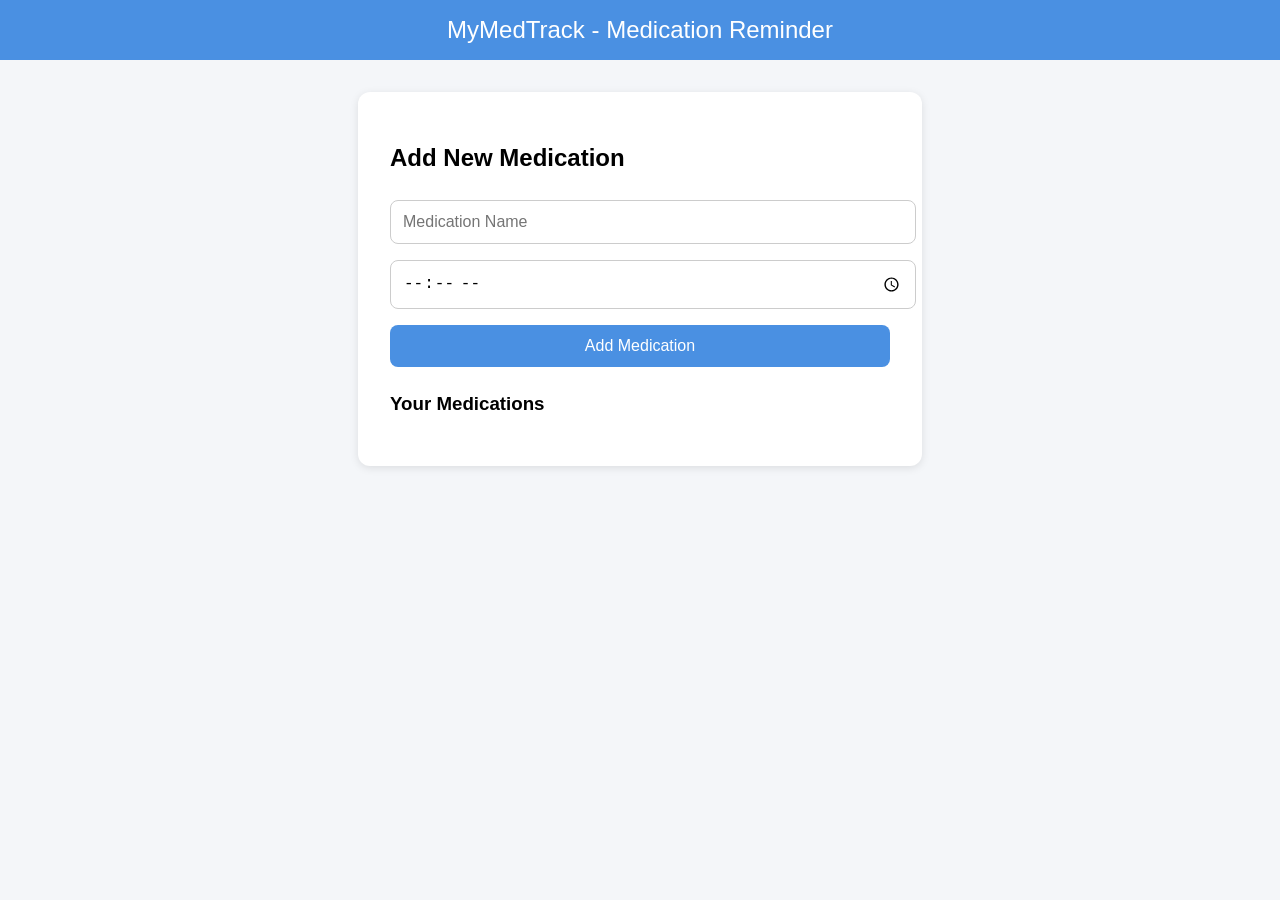
==== index.html @ e431a42e "Rename med.html to index.html" ====
<!DOCTYPE html>
<html lang="en">
<head>
  <meta charset="UTF-8" />
  <meta name="viewport" content="width=device-width, initial-scale=1.0" />
  <title>MyMedTrack</title>
  <style>
    body {
      font-family: 'Segoe UI', Tahoma, Geneva, Verdana, sans-serif;
      background: #f4f6f9;
      margin: 0;
      padding: 0;
      display: flex;
      flex-direction: column;
      align-items: center;
    }
    header {
      background-color: #4a90e2;
      color: white;
      width: 100%;
      padding: 1rem;
      text-align: center;
      font-size: 1.5rem;
    }
    .container {
      max-width: 500px;
      width: 100%;
      margin: 2rem;
      background: white;
      padding: 2rem;
      border-radius: 12px;
      box-shadow: 0 2px 8px rgba(0,0,0,0.1);
    }
    input, button {
      width: 100%;
      padding: 0.75rem;
      margin: 0.5rem 0;
      border-radius: 8px;
      border: 1px solid #ccc;
      font-size: 1rem;
    }
    button {
      background-color: #4a90e2;
      color: white;
      border: none;
      cursor: pointer;
      transition: background-color 0.3s;
    }
    button:hover {
      background-color: #3b7dc1;
    }
    ul {
      list-style-type: none;
      padding: 0;
    }
    li {
      background: #eef3fa;
      padding: 0.75rem;
      margin: 0.5rem 0;
      border-radius: 8px;
    }
  </style>
</head>
<body>
  <header>MyMedTrack - Medication Reminder</header>
  <div class="container">
    <h2>Add New Medication</h2>
    <input type="text" id="medName" placeholder="Medication Name" />
    <input type="time" id="medTime" />
    <button onclick="addMedication()">Add Medication</button>

    <h3>Your Medications</h3>
    <ul id="medList"></ul>
  </div>

  <script>
    function loadMedications() {
      const meds = JSON.parse(localStorage.getItem("medications")) || [];
      const list = document.getElementById("medList");
      list.innerHTML = "";
      meds.forEach((med, index) => {
        const li = document.createElement("li");
        li.textContent = `${med.name} at ${med.time}`;
        list.appendChild(li);
      });
    }

    function addMedication() {
      const name = document.getElementById("medName").value.trim();
      const time = document.getElementById("medTime").value;
      if (!name || !time) return alert("Please enter both name and time");
      const meds = JSON.parse(localStorage.getItem("medications")) || [];
      meds.push({ name, time });
      localStorage.setItem("medications", JSON.stringify(meds));
      document.getElementById("medName").value = "";
      document.getElementById("medTime").value = "";
      loadMedications();
    }

    window.onload = loadMedications;
  </script>
</body>
</html>
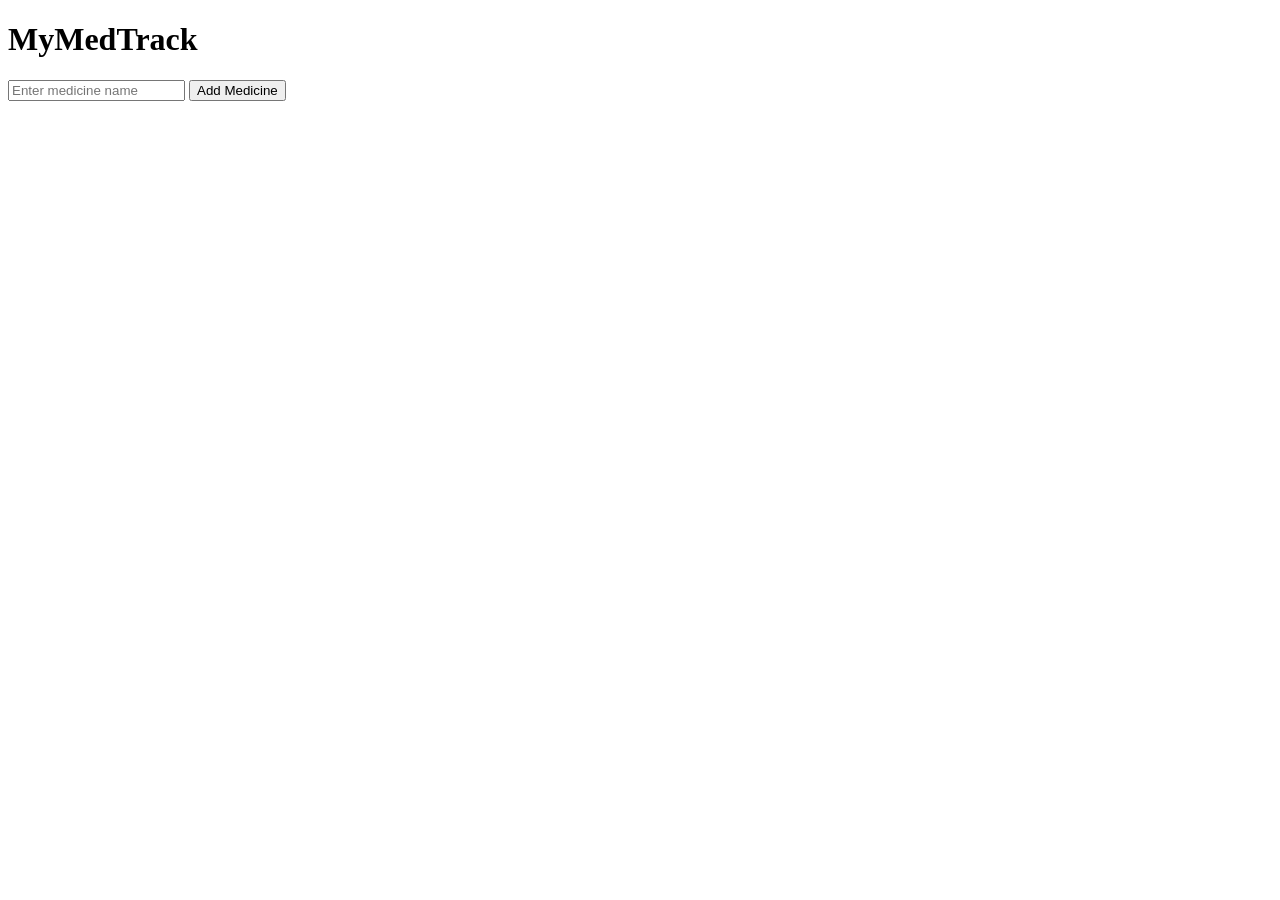
==== commit c14581b2: "Update index.html" ====
--- a/index.html
+++ b/index.html
@@ -2,102 +2,17 @@
 <html lang="en">
 <head>
   <meta charset="UTF-8" />
-  <meta name="viewport" content="width=device-width, initial-scale=1.0" />
+  <meta name="viewport" content="width=device-width, initial-scale=1.0"/>
   <title>MyMedTrack</title>
-  <style>
-    body {
-      font-family: 'Segoe UI', Tahoma, Geneva, Verdana, sans-serif;
-      background: #f4f6f9;
-      margin: 0;
-      padding: 0;
-      display: flex;
-      flex-direction: column;
-      align-items: center;
-    }
-    header {
-      background-color: #4a90e2;
-      color: white;
-      width: 100%;
-      padding: 1rem;
-      text-align: center;
-      font-size: 1.5rem;
-    }
-    .container {
-      max-width: 500px;
-      width: 100%;
-      margin: 2rem;
-      background: white;
-      padding: 2rem;
-      border-radius: 12px;
-      box-shadow: 0 2px 8px rgba(0,0,0,0.1);
-    }
-    input, button {
-      width: 100%;
-      padding: 0.75rem;
-      margin: 0.5rem 0;
-      border-radius: 8px;
-      border: 1px solid #ccc;
-      font-size: 1rem;
-    }
-    button {
-      background-color: #4a90e2;
-      color: white;
-      border: none;
-      cursor: pointer;
-      transition: background-color 0.3s;
-    }
-    button:hover {
-      background-color: #3b7dc1;
-    }
-    ul {
-      list-style-type: none;
-      padding: 0;
-    }
-    li {
-      background: #eef3fa;
-      padding: 0.75rem;
-      margin: 0.5rem 0;
-      border-radius: 8px;
-    }
-  </style>
+  <link rel="stylesheet" href="style.css" />
 </head>
 <body>
-  <header>MyMedTrack - Medication Reminder</header>
   <div class="container">
-    <h2>Add New Medication</h2>
-    <input type="text" id="medName" placeholder="Medication Name" />
-    <input type="time" id="medTime" />
-    <button onclick="addMedication()">Add Medication</button>
-
-    <h3>Your Medications</h3>
-    <ul id="medList"></ul>
+    <h1>MyMedTrack</h1>
+    <input type="text" id="medicineInput" placeholder="Enter medicine name" />
+    <button onclick="addMedicine()">Add Medicine</button>
+    <ul id="medicineList"></ul>
   </div>
-
-  <script>
-    function loadMedications() {
-      const meds = JSON.parse(localStorage.getItem("medications")) || [];
-      const list = document.getElementById("medList");
-      list.innerHTML = "";
-      meds.forEach((med, index) => {
-        const li = document.createElement("li");
-        li.textContent = `${med.name} at ${med.time}`;
-        list.appendChild(li);
-      });
-    }
-
-    function addMedication() {
-      const name = document.getElementById("medName").value.trim();
-      const time = document.getElementById("medTime").value;
-      if (!name || !time) return alert("Please enter both name and time");
-      const meds = JSON.parse(localStorage.getItem("medications")) || [];
-      meds.push({ name, time });
-      localStorage.setItem("medications", JSON.stringify(meds));
-      document.getElementById("medName").value = "";
-      document.getElementById("medTime").value = "";
-      loadMedications();
-    }
-
-    window.onload = loadMedications;
-  </script>
+  <script src="script.js"></script>
 </body>
 </html>
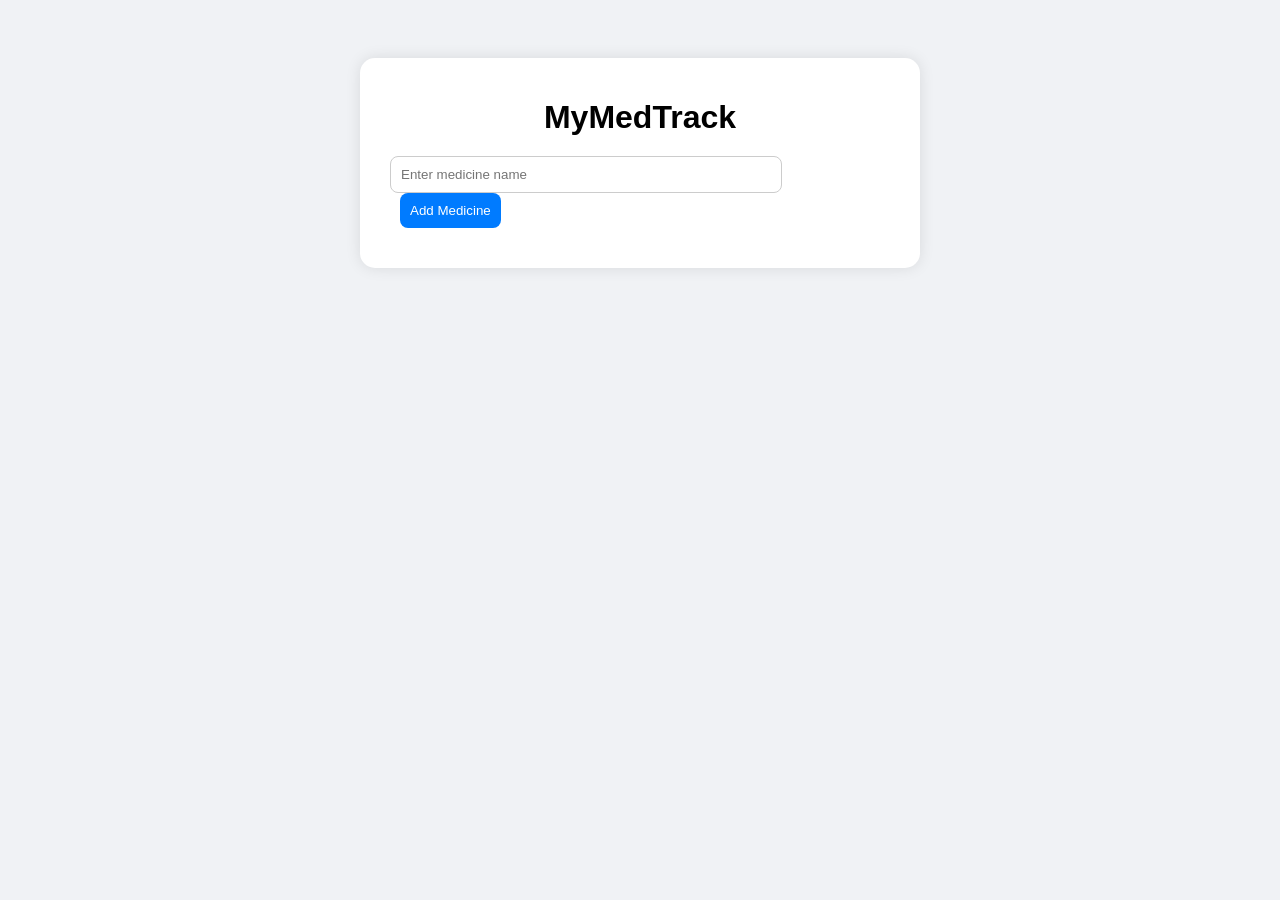
==== commit 7d5a9351: "Update index.html" ====
--- a/index.html
+++ b/index.html
@@ -4,7 +4,7 @@
   <meta charset="UTF-8" />
   <meta name="viewport" content="width=device-width, initial-scale=1.0"/>
   <title>MyMedTrack</title>
-  <link rel="stylesheet" href="style.css" />
+  <link rel="stylesheet" href="./style.css" />
 </head>
 <body>
   <div class="container">
--- a/style.css
+++ b/style.css
@@ -0,0 +1,69 @@
+body {
+  font-family: Arial, sans-serif;
+  background: #f0f2f5;
+  display: flex;
+  justify-content: center;
+  padding-top: 50px;
+}
+
+.container {
+  background: white;
+  padding: 20px 30px;
+  border-radius: 15px;
+  box-shadow: 0 0 15px rgba(0,0,0,0.1);
+  width: 100%;
+  max-width: 500px;
+}
+
+h1 {
+  text-align: center;
+  margin-bottom: 20px;
+}
+
+input {
+  padding: 10px;
+  width: calc(100% - 130px);
+  border-radius: 8px;
+  border: 1px solid #ccc;
+}
+
+button {
+  padding: 10px;
+  margin-left: 10px;
+  border: none;
+  border-radius: 8px;
+  background-color: #007bff;
+  color: white;
+  cursor: pointer;
+}
+
+button:hover {
+  background-color: #0056b3;
+}
+
+ul {
+  list-style-type: none;
+  padding: 0;
+  margin-top: 20px;
+}
+
+li {
+  padding: 10px;
+  background: #e9ecef;
+  margin-bottom: 10px;
+  border-radius: 8px;
+  display: flex;
+  justify-content: space-between;
+  align-items: center;
+}
+
+li input[type="text"] {
+  flex: 1;
+  margin-right: 10px;
+}
+
+.action-btns button {
+  margin-left: 5px;
+  padding: 5px 8px;
+  font-size: 12px;
+}
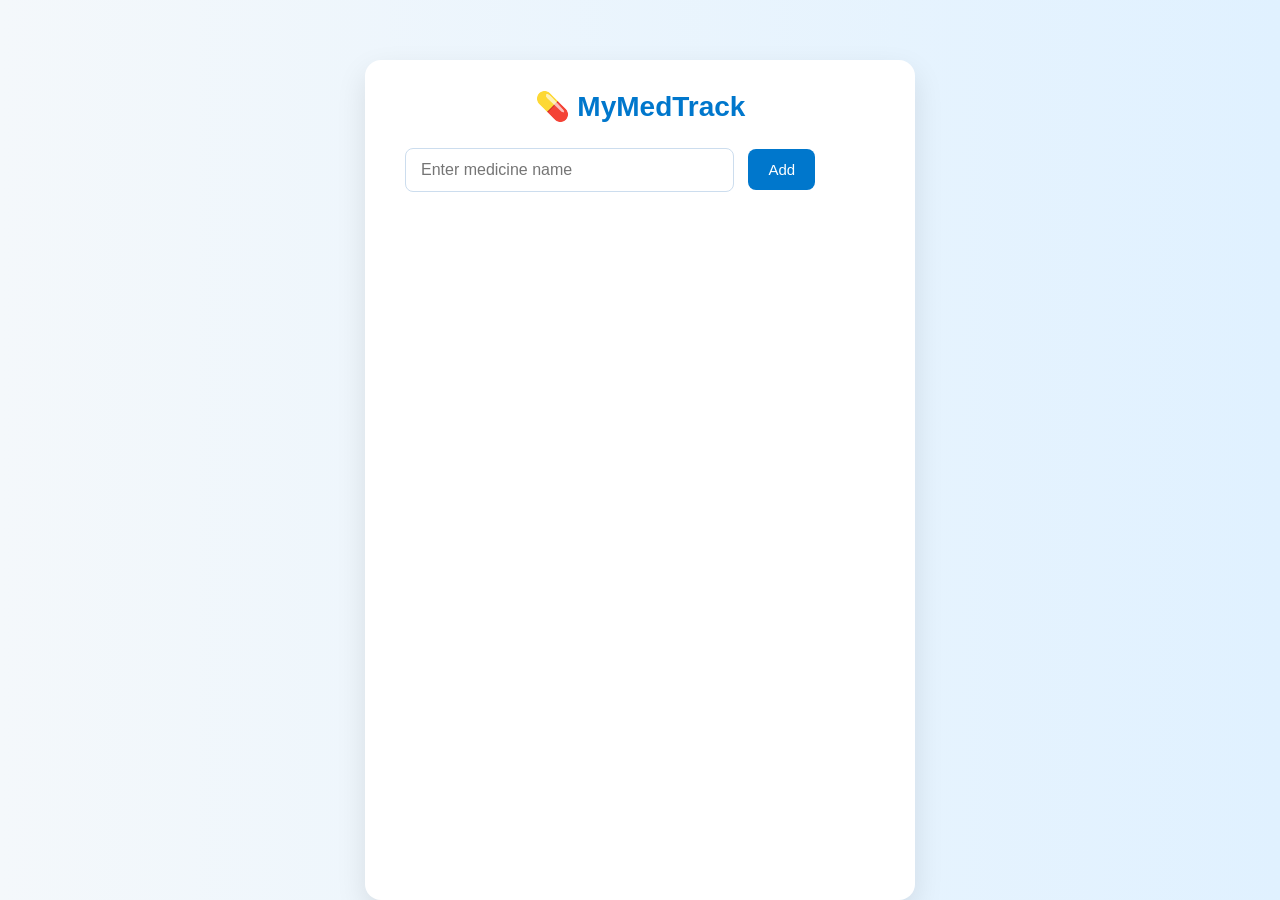
==== commit ea64c30c: "Update index.html" ====
--- a/index.html
+++ b/index.html
@@ -4,13 +4,15 @@
   <meta charset="UTF-8" />
   <meta name="viewport" content="width=device-width, initial-scale=1.0"/>
   <title>MyMedTrack</title>
-  <link rel="stylesheet" href="./style.css" />
+  <link rel="stylesheet" href="style.css" />
 </head>
 <body>
   <div class="container">
-    <h1>MyMedTrack</h1>
-    <input type="text" id="medicineInput" placeholder="Enter medicine name" />
-    <button onclick="addMedicine()">Add Medicine</button>
+    <h1>💊 MyMedTrack</h1>
+    <div class="input-group">
+      <input type="text" id="medicineInput" placeholder="Enter medicine name" />
+      <button onclick="addMedicine()">Add</button>
+    </div>
     <ul id="medicineList"></ul>
   </div>
   <script src="script.js"></script>
--- a/style.css
+++ b/style.css
@@ -1,69 +1,115 @@
+/* Reset & base */
+* {
+  box-sizing: border-box;
+  margin: 0;
+  padding: 0;
+}
+
 body {
-  font-family: Arial, sans-serif;
-  background: #f0f2f5;
+  font-family: 'Segoe UI', Tahoma, Geneva, Verdana, sans-serif;
+  background: linear-gradient(to right, #f4f8fb, #e0f1ff);
   display: flex;
   justify-content: center;
-  padding-top: 50px;
+  padding-top: 60px;
+  min-height: 100vh;
 }
 
+/* Container */
 .container {
-  background: white;
-  padding: 20px 30px;
-  border-radius: 15px;
-  box-shadow: 0 0 15px rgba(0,0,0,0.1);
+  background: #ffffff;
+  padding: 30px 40px;
+  border-radius: 16px;
+  box-shadow: 0 12px 30px rgba(0, 0, 0, 0.1);
   width: 100%;
-  max-width: 500px;
+  max-width: 550px;
 }
 
+/* Title */
 h1 {
   text-align: center;
-  margin-bottom: 20px;
+  color: #0077cc;
+  margin-bottom: 25px;
+  font-size: 28px;
 }
 
-input {
-  padding: 10px;
-  width: calc(100% - 130px);
+/* Input and Add Button */
+input[type="text"] {
+  padding: 12px 15px;
+  width: 70%;
+  border: 1px solid #ccddee;
   border-radius: 8px;
-  border: 1px solid #ccc;
+  font-size: 16px;
+  transition: 0.3s;
+}
+
+input[type="text"]:focus {
+  outline: none;
+  border-color: #0077cc;
+  box-shadow: 0 0 5px rgba(0,119,204,0.3);
 }
 
 button {
-  padding: 10px;
+  padding: 12px 20px;
   margin-left: 10px;
+  background-color: #0077cc;
+  color: #fff;
   border: none;
   border-radius: 8px;
-  background-color: #007bff;
-  color: white;
+  font-size: 15px;
   cursor: pointer;
+  transition: 0.3s;
 }
 
 button:hover {
-  background-color: #0056b3;
+  background-color: #005fa3;
 }
 
+/* Medicine List */
 ul {
-  list-style-type: none;
-  padding: 0;
-  margin-top: 20px;
+  list-style: none;
+  margin-top: 25px;
 }
 
 li {
-  padding: 10px;
-  background: #e9ecef;
-  margin-bottom: 10px;
-  border-radius: 8px;
   display: flex;
   justify-content: space-between;
   align-items: center;
+  background: #f1f6fb;
+  padding: 12px 15px;
+  border-radius: 10px;
+  margin-bottom: 12px;
+  box-shadow: 0 2px 6px rgba(0,0,0,0.05);
 }
 
 li input[type="text"] {
-  flex: 1;
-  margin-right: 10px;
+  border: none;
+  background: transparent;
+  font-size: 16px;
+  color: #333;
+  width: 100%;
 }
 
+li input[type="text"]:disabled {
+  color: #555;
+}
+
+li input[type="text"]:not(:disabled) {
+  background-color: #e7f1ff;
+  padding: 5px;
+  border-radius: 6px;
+}
+
+/* Edit/Delete Buttons */
 .action-btns button {
-  margin-left: 5px;
-  padding: 5px 8px;
-  font-size: 12px;
+  background-color: #e0e7ff;
+  color: #004085;
+  margin-left: 8px;
+  padding: 6px 10px;
+  border-radius: 6px;
+  font-size: 13px;
+  border: 1px solid #aac9f0;
 }
+
+.action-btns button:hover {
+  background-color: #d0ddff;
+}
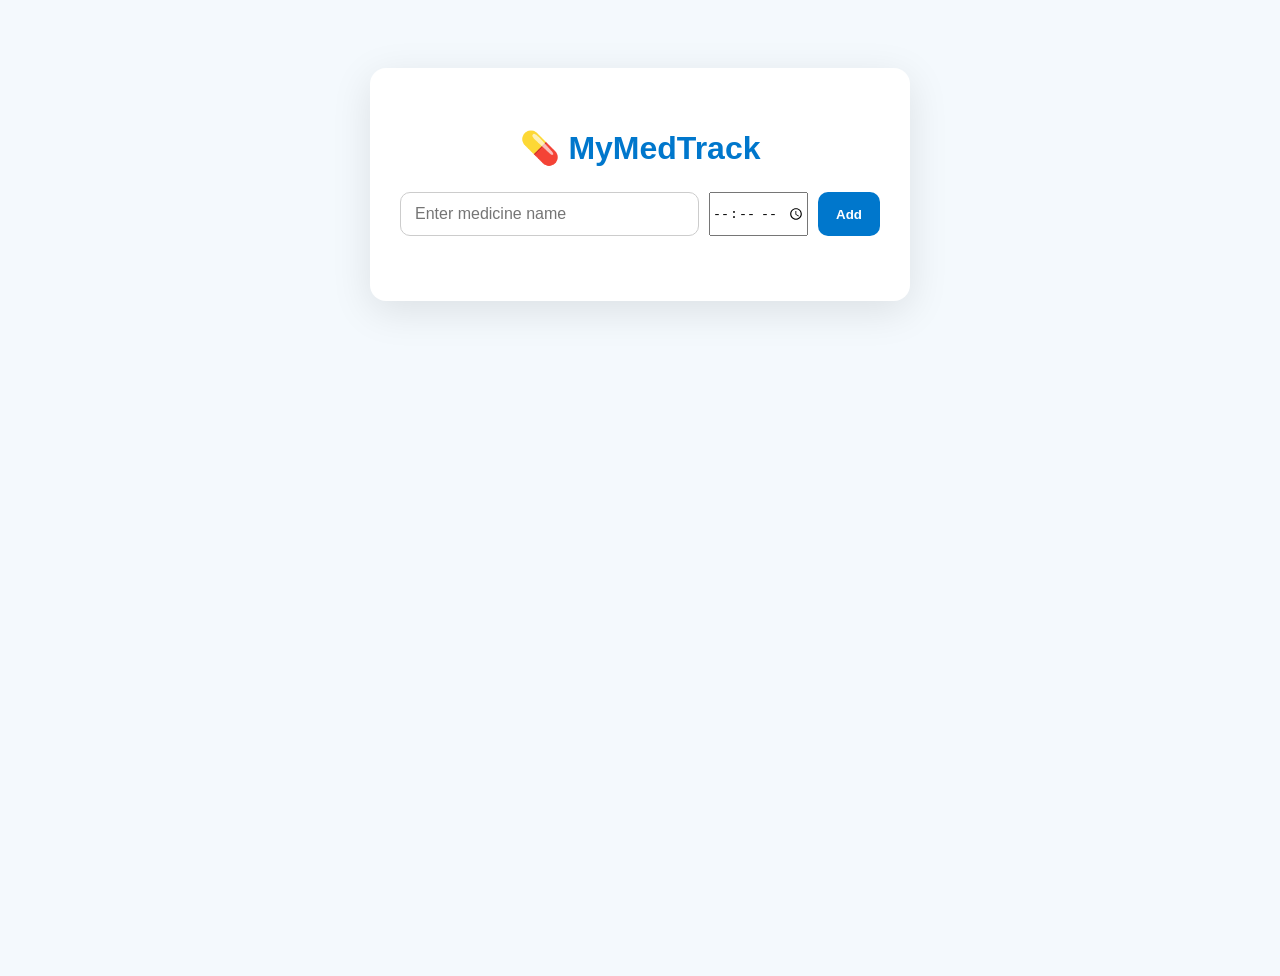
==== commit 6e7479d9: "Update index.html" ====
--- a/index.html
+++ b/index.html
@@ -11,6 +11,7 @@
     <h1>💊 MyMedTrack</h1>
     <div class="input-group">
       <input type="text" id="medicineInput" placeholder="Enter medicine name" />
+      <input type="time" id="timeInput" />
       <button onclick="addMedicine()">Add</button>
     </div>
     <ul id="medicineList"></ul>
--- a/style.css
+++ b/style.css
@@ -1,115 +1,97 @@
-/* Reset & base */
-* {
-  box-sizing: border-box;
-  margin: 0;
-  padding: 0;
+body {
+  font-family: 'Segoe UI', sans-serif;
+  background: #f4f9fd;
+  display: flex;
+  justify-content: center;
+  align-items: flex-start;
+  height: 100vh;
+  padding-top: 60px;
 }
 
-body {
-  font-family: 'Segoe UI', Tahoma, Geneva, Verdana, sans-serif;
-  background: linear-gradient(to right, #f4f8fb, #e0f1ff);
-  display: flex;
-  justify-content: center;
-  padding-top: 60px;
-  min-height: 100vh;
+.container {
+  background: #fff;
+  padding: 40px 30px;
+  border-radius: 16px;
+  box-shadow: 0 10px 40px rgba(0, 0, 0, 0.1);
+  width: 100%;
+  max-width: 480px;
 }
 
-/* Container */
-.container {
-  background: #ffffff;
-  padding: 30px 40px;
-  border-radius: 16px;
-  box-shadow: 0 12px 30px rgba(0, 0, 0, 0.1);
-  width: 100%;
-  max-width: 550px;
+h1 {
+  text-align: center;
+  margin-bottom: 25px;
+  color: #0077cc;
+  font-weight: bold;
 }
 
-/* Title */
-h1 {
-  text-align: center;
-  color: #0077cc;
-  margin-bottom: 25px;
-  font-size: 28px;
+.input-group {
+  display: flex;
+  gap: 10px;
 }
 
-/* Input and Add Button */
 input[type="text"] {
-  padding: 12px 15px;
-  width: 70%;
-  border: 1px solid #ccddee;
-  border-radius: 8px;
+  flex: 1;
+  padding: 12px 14px;
+  border: 1px solid #ccc;
+  border-radius: 10px;
   font-size: 16px;
-  transition: 0.3s;
-}
-
-input[type="text"]:focus {
-  outline: none;
-  border-color: #0077cc;
-  box-shadow: 0 0 5px rgba(0,119,204,0.3);
 }
 
 button {
-  padding: 12px 20px;
-  margin-left: 10px;
   background-color: #0077cc;
   color: #fff;
   border: none;
-  border-radius: 8px;
-  font-size: 15px;
+  padding: 12px 18px;
+  border-radius: 10px;
   cursor: pointer;
-  transition: 0.3s;
+  font-weight: bold;
+  transition: background 0.3s;
 }
 
 button:hover {
   background-color: #005fa3;
 }
 
-/* Medicine List */
 ul {
   list-style: none;
+  padding: 0;
   margin-top: 25px;
 }
 
 li {
+  background: #f1f8ff;
+  border: 1px solid #cce5ff;
+  padding: 12px 16px;
+  border-radius: 12px;
+  margin-bottom: 12px;
   display: flex;
   justify-content: space-between;
   align-items: center;
-  background: #f1f6fb;
-  padding: 12px 15px;
-  border-radius: 10px;
-  margin-bottom: 12px;
-  box-shadow: 0 2px 6px rgba(0,0,0,0.05);
 }
 
 li input[type="text"] {
+  background: transparent;
   border: none;
-  background: transparent;
   font-size: 16px;
-  color: #333;
-  width: 100%;
+  flex: 1;
 }
 
-li input[type="text"]:disabled {
-  color: #555;
+li input:disabled {
+  color: #333;
 }
 
-li input[type="text"]:not(:disabled) {
-  background-color: #e7f1ff;
-  padding: 5px;
+li input:not(:disabled) {
+  background: #e6f2ff;
+  padding: 4px;
+  border-radius: 5px;
+}
+
+.action-buttons button {
+  margin-left: 8px;
+  padding: 6px 10px;
+  font-size: 13px;
+  background: #e0f0ff;
+  color: #005fa3;
+  border: 1px solid #99cfff;
   border-radius: 6px;
 }
-
-/* Edit/Delete Buttons */
-.action-btns button {
-  background-color: #e0e7ff;
-  color: #004085;
-  margin-left: 8px;
-  padding: 6px 10px;
-  border-radius: 6px;
-  font-size: 13px;
-  border: 1px solid #aac9f0;
-}
-
-.action-btns button:hover {
-  background-color: #d0ddff;
-}
